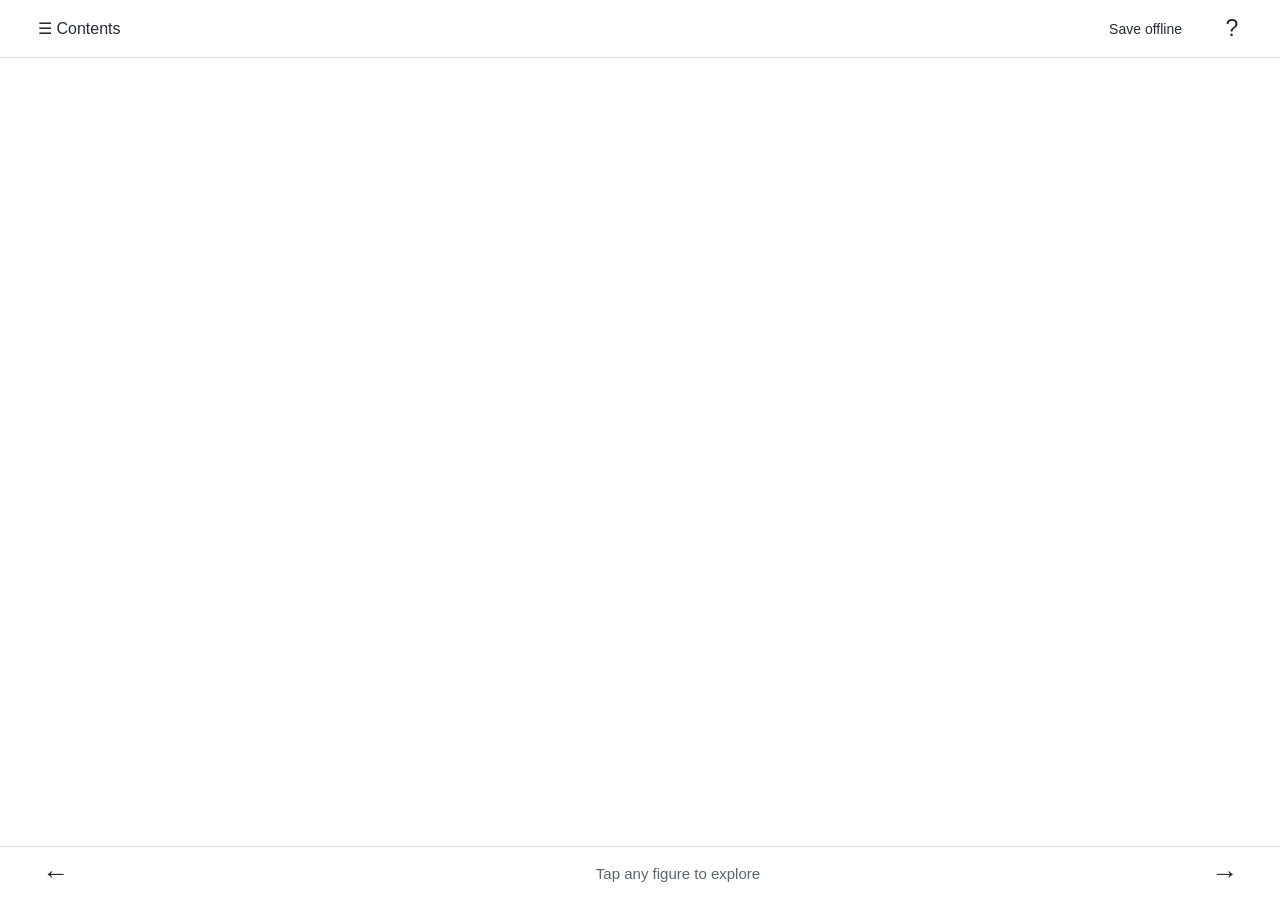
==== nmp/index.html @ d6b0ca8d "Add iPad NMP poster companion with native figure zoom and offline video" ====
<!doctype html>
<html lang="en"><head><meta charset="utf-8"><meta name="viewport" content="width=device-width, initial-scale=1, viewport-fit=cover"><meta name="theme-color" content="#ffffff"><meta name="apple-mobile-web-app-capable" content="yes"><meta name="apple-mobile-web-app-status-bar-style" content="default"><meta name="robots" content="noindex,nofollow"><title>Human NMP fate · Keyu Shen</title><link rel="manifest" href="manifest.webmanifest"><link rel="icon" href="icon.svg" type="image/svg+xml"><link rel="apple-touch-icon" href="icon-192.png"><link rel="stylesheet" href="style.css"></head>
<body>
<div id="app">
 <header><button id="contents" aria-label="Open contents">☰ <span>Contents</span></button><div id="section"></div><button id="offline" aria-label="Save presentation offline">Save offline</button><button id="help" aria-label="How to use">?</button></header>
 <main id="slide" aria-live="polite"></main>
 <footer><button id="prev" aria-label="Previous slide">←</button><div id="position"></div><div id="hint">Tap any figure to explore</div><button id="next" aria-label="Next slide">→</button></footer>
</div>
<dialog id="menu"><div class="dialog-heading"><h2>Contents</h2><button data-close="menu" aria-label="Close contents">×</button></div><nav id="menu-list"></nav><p class="small">Keyu Shen · Human NMP fate potential and bias</p></dialog>
<dialog id="instructions"><div class="dialog-heading"><h2>Present on your iPad</h2><button data-close="instructions" aria-label="Close help">×</button></div><p>Use landscape. In Safari, choose Share → Add to Home Screen, then open the new icon for a full-screen presentation.</p><p>Tap a figure → pinch to zoom → drag to move. Double-tap to enlarge. Use <b>Point</b> to indicate a cell without modifying the image. <b>Fit</b> restores the complete figure.</p><p>Choose <b>Save offline</b> and wait for “Ready offline”. Keep the app open while it saves. Before the meeting, test it once in Airplane Mode.</p><p>The movie already runs at <b>2X</b>. Play it at its default rate. The label is part of the video, including in full-screen playback.</p><p><a href="NMP_iPad_companion.pdf" download>Download the vector PDF backup</a> · <a href="assets/injection-2X.mp4" download>Download the 2X movie</a></p><p class="small">Source microscopy and scale bars are retained. Zoom reveals the available source detail; it does not create additional resolution. Offline storage is managed by iPadOS, so keep the PDF and movie in Files as backups.</p></dialog>
<div id="viewer" role="dialog" aria-modal="true" aria-label="Figure explorer" hidden>
 <div class="viewerbar"><button id="close-viewer">← Back</button><div id="figure-title"></div><button id="point" aria-pressed="false">Point</button><button id="minus" aria-label="Zoom out">−</button><button id="plus" aria-label="Zoom in">+</button><button id="fit">Fit</button></div>
 <div id="viewport"><img id="preview" alt=""><canvas id="detail"></canvas><span id="pointer"></span><div id="loading" role="status">Loading source…</div></div>
 <div id="viewer-caption"></div>
</div>
<div id="toast" role="status" hidden></div>
<script src="data.js"></script><script type="module" src="app.js"></script>
</body></html>
---- nmp/style.css ----
:root{font-family:Arial,Helvetica,sans-serif;color:#232c31;background:white;--line:#d8dfe1;--accent:#177b86;--orange:#f3a071}*{box-sizing:border-box}body{margin:0;overscroll-behavior:none}button,a{-webkit-tap-highlight-color:transparent}button{font:inherit;color:inherit;cursor:pointer;border:1px solid var(--line);border-radius:0;background:white;min-width:48px;min-height:44px;padding:8px 14px;touch-action:manipulation}button:hover{background:#eef5f5}button:focus-visible,a:focus-visible{outline:3px solid var(--accent);outline-offset:2px}button:disabled{opacity:.3;cursor:default}a{color:var(--accent)}#app{height:100vh;height:100dvh;display:grid;grid-template-rows:58px minmax(0,1fr) 54px;padding:env(safe-area-inset-top) env(safe-area-inset-right) env(safe-area-inset-bottom) env(safe-area-inset-left)}header,footer{display:flex;align-items:center;gap:12px;padding:5px 24px}header{border-bottom:1px solid var(--line)}header button{border:0;font-size:16px}#section{flex:1;font-size:18px;font-weight:600}#offline{font-size:14px;white-space:nowrap}#help{font-size:23px}footer{border-top:1px solid var(--line)}footer button{border:0;font-size:27px;padding:0 18px}#position{font-size:16px;color:#59656b;min-width:64px}#hint{flex:1;text-align:center;color:#59656b;font-size:15px}main{padding:22px 30px 14px;display:flex;flex-direction:column;min-height:0;overflow:hidden}h1{font-size:31px;line-height:1.13;font-weight:600;margin:0 0 15px;letter-spacing:-.6px}h2{margin:0;font-size:26px}.sub{font-size:18px;color:#667278;margin:0 0 12px}.content{flex:1;min-height:0}.fig{border:0;padding:0;min-height:0;min-width:0;display:flex;flex-direction:column;align-items:stretch;background:white;width:100%;height:100%;overflow:hidden;text-align:left}.fig:hover{background:#f7fafa}.fig figcaption{font-size:20px;font-weight:600;line-height:1.15;margin-bottom:8px}.fig img{width:100%;height:100%;min-height:0;object-fit:contain;display:block;flex:1}.gallery,.columns,.host,.gallery3{display:grid;gap:18px}.gallery{grid-template-columns:1fr 1fr;grid-template-rows:1fr 1fr}.gallery3{grid-template-columns:1fr 1fr;grid-template-rows:1fr 1fr}.gallery3 .fig:last-child{grid-column:1/3;width:calc(50% - 9px);justify-self:center}.columns{grid-template-columns:1fr 1fr}.host{grid-template-columns:1fr 1fr 1fr 1.8fr;gap:13px}.host .fig img{object-position:top}.legend{font-size:16px;line-height:1.6;display:flex;flex-wrap:wrap;align-items:center;gap:7px 23px;margin-top:12px}.swatch{width:11px;height:11px;display:inline-block;margin-right:6px}.legend .aside{margin-left:auto;color:#68757c;font-size:14px}.nt{background:#4c83c6}.sm{background:#a551a9}.tb{background:#ff8e27}.gfp{background:#29bc55}.sox{background:#4c83c6}.co{background:#20b7ca}.other{background:#8d8d8d}.title-layout{display:grid;grid-template-rows:auto 1fr;gap:15px}.title-layout .paper-title{font-size:41px;line-height:1.12;max-width:1080px;letter-spacing:-.8px;margin:4px 0 16px}.authors{font-size:20px;line-height:1.5;margin:0 0 6px}.affiliation{font-size:15px;line-height:1.5;color:#626f75}.title-layout .fig{max-height:280px;align-self:end}.intro-layout{display:grid;grid-template-rows:auto minmax(0,1fr);gap:16px}.prose{font-size:22px;line-height:1.38}.prose p{margin:0 0 14px}.questions{border-left:4px solid var(--orange);padding-left:18px;margin-top:20px}.questions p{margin:8px 0;font-size:22px}.workflow-layout,.protocol-layout{display:grid;grid-template-rows:minmax(0,1fr) auto;gap:22px}.takeaway{font-size:24px;line-height:1.38;border-left:4px solid var(--orange);padding:10px 0 10px 20px;margin:0}.video-layout{display:grid;grid-template-columns:minmax(0,1fr) 260px;gap:26px}.video-wrap{min-height:0;display:flex;align-items:center;justify-content:center;background:#060707}.video-wrap video{max-width:100%;max-height:100%;width:100%;height:100%;object-fit:contain}.video-notes{align-self:center;font-size:20px;line-height:1.5}.video-notes h2{font-size:25px;margin-bottom:20px}.video-notes p{margin:0 0 20px}.video-notes .small{font-size:16px;color:#626f75}.singlecounts{display:grid;grid-template-columns:220px minmax(0,1fr);gap:20px;align-items:center}.singlecounts .fig{height:100%}.conclusions{display:grid;grid-template-rows:minmax(0,1fr) 120px;gap:20px}.conclusion-lines{display:flex;flex-direction:column;justify-content:space-evenly;font-size:28px;line-height:1.3}.conclusion-lines p{margin:0;border-left:4px solid var(--orange);padding-left:22px}.conclusions .fig img{object-position:left bottom}dialog{border:1px solid var(--line);padding:24px;width:min(700px,90vw);max-height:88dvh;overflow:auto;border-radius:0}dialog::backdrop{background:#0009}.dialog-heading{display:flex;align-items:center;justify-content:space-between;margin-bottom:18px}.dialog-heading button{border:0;font-size:28px}dialog p{font-size:19px;line-height:1.55}.small{font-size:14px!important;color:#69757a}#menu-list{display:flex;flex-direction:column}#menu-list button{text-align:left;border:0;border-bottom:1px solid var(--line);padding:12px 6px;font-size:17px}#menu-list .group{font-size:17px;color:var(--accent);font-weight:bold;margin:20px 0 6px}#menu-list .current{background:#eaf4f4;font-weight:bold}#viewer[hidden]{display:none}#viewer{position:fixed;inset:0;z-index:10;background:white;display:grid;grid-template-rows:62px minmax(0,1fr) auto;padding:env(safe-area-inset-top) env(safe-area-inset-right) env(safe-area-inset-bottom) env(safe-area-inset-left)}.viewerbar{display:flex;gap:8px;align-items:center;padding:7px 16px;border-bottom:1px solid var(--line)}.viewerbar button{font-size:17px;white-space:nowrap}#figure-title{flex:1;font-size:19px;font-weight:600;overflow:hidden;text-overflow:ellipsis;white-space:nowrap}#point[aria-pressed=true]{background:var(--accent);color:white}#viewport{position:relative;overflow:hidden;touch-action:none;background:#fff;cursor:grab}#viewport.point{cursor:crosshair}#preview{position:absolute;left:0;top:0;transform-origin:0 0;max-width:none;pointer-events:none;user-select:none}#detail{position:absolute;inset:0;pointer-events:none}#loading{position:absolute;bottom:15px;left:16px;background:#fffffff0;padding:7px 12px;font-size:14px;border:1px solid var(--line)}#pointer{position:absolute;display:none;width:46px;height:46px;border:3px solid white;outline:2px solid #ec513d;border-radius:50%;transform:translate(-50%,-50%);pointer-events:none;box-shadow:0 1px 6px #0008}#viewer-caption{font-size:15px;color:#68757c;padding:10px 20px;border-top:1px solid var(--line);min-height:38px}#toast{position:fixed;bottom:70px;left:50%;transform:translateX(-50%);background:#243138;color:white;padding:12px 20px;z-index:30;max-width:90vw;text-align:center;font-size:17px}
@media(max-height:720px) and (min-width:900px){main{padding-top:14px}h1{font-size:27px;margin-bottom:12px}.paper-title{font-size:34px!important}.prose,.questions p{font-size:19px}.legend{margin-top:5px}.title-layout .fig{max-height:210px}.takeaway{font-size:21px}.conclusion-lines{font-size:25px}}
@media(orientation:portrait){main{padding:24px 20px}h1{font-size:30px}.host{grid-template-columns:1fr 1fr 1fr;grid-template-rows:1fr 1fr}.host .fig:last-child{grid-column:1/4}.columns{grid-template-columns:1fr;grid-template-rows:1fr 1fr}.video-layout{grid-template-columns:1fr;grid-template-rows:minmax(0,1fr) auto}.video-notes{display:flex;gap:20px;font-size:18px}.video-notes h2{display:none}.video-notes p{margin:0}.singlecounts{grid-template-columns:1fr;grid-template-rows:1fr 1.4fr}.singlecounts .fig:first-child{max-height:250px}.title-layout .paper-title{font-size:36px}.gallery3,.gallery{gap:15px}.legend .aside{margin-left:0}.viewerbar{gap:5px;padding:7px}.viewerbar button{padding:7px 10px}#figure-title{font-size:16px}}
@media(max-width:600px){header,footer{padding-left:8px;padding-right:8px;gap:5px}#section{font-size:13px}#contents span{display:none}header button{padding:5px;min-width:38px}#offline{font-size:12px}main{padding:15px 12px}h1{font-size:24px}.prose,.questions p{font-size:17px}.title-layout .paper-title{font-size:28px}.authors{font-size:16px}.affiliation{font-size:12px}.legend{font-size:12px;gap:2px 10px}.legend .aside{font-size:11px}.fig figcaption{font-size:16px}.conclusion-lines{font-size:21px}#hint{font-size:12px}.viewerbar button{min-width:34px;padding:5px;font-size:14px}#figure-title{font-size:13px}#viewer-caption{font-size:12px}.takeaway{font-size:19px}}
.recovery{display:grid;grid-template-columns:310px minmax(0,1fr);gap:30px}.recovery-side{display:grid;grid-template-rows:minmax(0,.9fr) minmax(0,1.2fr);gap:16px;height:100%;min-height:0}.recovery-side .fig img{object-fit:contain}.singlecounts .recovery-side{height:100%}@media(orientation:portrait){.recovery{grid-template-columns:1fr 1.5fr;gap:15px}.singlecounts .recovery-side{display:flex;max-height:240px}.singlecounts .recovery-side .fig{flex:1}}

.note{font-size:19px;line-height:1.35;margin:12px 0 0;border-left:4px solid var(--orange);padding:8px 0 8px 16px}

.title-layout .fig{max-height:none;align-self:center}
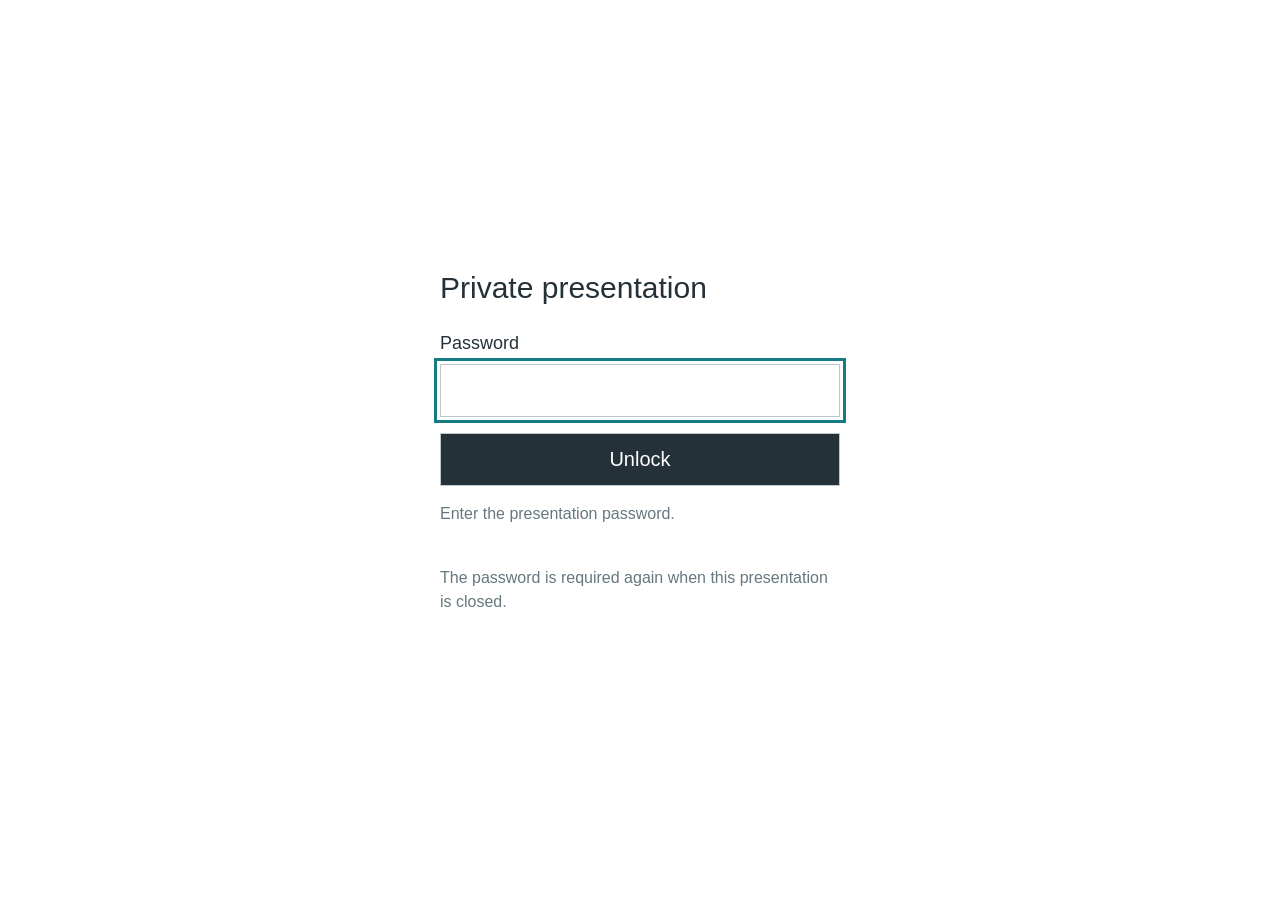
==== commit dcca59c3: "Encrypt NMP companion assets and enlarge native PDF specimen pages" ====
--- a/nmp/index.html
+++ b/nmp/index.html
@@ -1,18 +1 @@
-<!doctype html>
-<html lang="en"><head><meta charset="utf-8"><meta name="viewport" content="width=device-width, initial-scale=1, viewport-fit=cover"><meta name="theme-color" content="#ffffff"><meta name="apple-mobile-web-app-capable" content="yes"><meta name="apple-mobile-web-app-status-bar-style" content="default"><meta name="robots" content="noindex,nofollow"><title>Human NMP fate · Keyu Shen</title><link rel="manifest" href="manifest.webmanifest"><link rel="icon" href="icon.svg" type="image/svg+xml"><link rel="apple-touch-icon" href="icon-192.png"><link rel="stylesheet" href="style.css"></head>
-<body>
-<div id="app">
- <header><button id="contents" aria-label="Open contents">☰ <span>Contents</span></button><div id="section"></div><button id="offline" aria-label="Save presentation offline">Save offline</button><button id="help" aria-label="How to use">?</button></header>
- <main id="slide" aria-live="polite"></main>
- <footer><button id="prev" aria-label="Previous slide">←</button><div id="position"></div><div id="hint">Tap any figure to explore</div><button id="next" aria-label="Next slide">→</button></footer>
-</div>
-<dialog id="menu"><div class="dialog-heading"><h2>Contents</h2><button data-close="menu" aria-label="Close contents">×</button></div><nav id="menu-list"></nav><p class="small">Keyu Shen · Human NMP fate potential and bias</p></dialog>
-<dialog id="instructions"><div class="dialog-heading"><h2>Present on your iPad</h2><button data-close="instructions" aria-label="Close help">×</button></div><p>Use landscape. In Safari, choose Share → Add to Home Screen, then open the new icon for a full-screen presentation.</p><p>Tap a figure → pinch to zoom → drag to move. Double-tap to enlarge. Use <b>Point</b> to indicate a cell without modifying the image. <b>Fit</b> restores the complete figure.</p><p>Choose <b>Save offline</b> and wait for “Ready offline”. Keep the app open while it saves. Before the meeting, test it once in Airplane Mode.</p><p>The movie already runs at <b>2X</b>. Play it at its default rate. The label is part of the video, including in full-screen playback.</p><p><a href="NMP_iPad_companion.pdf" download>Download the vector PDF backup</a> · <a href="assets/injection-2X.mp4" download>Download the 2X movie</a></p><p class="small">Source microscopy and scale bars are retained. Zoom reveals the available source detail; it does not create additional resolution. Offline storage is managed by iPadOS, so keep the PDF and movie in Files as backups.</p></dialog>
-<div id="viewer" role="dialog" aria-modal="true" aria-label="Figure explorer" hidden>
- <div class="viewerbar"><button id="close-viewer">← Back</button><div id="figure-title"></div><button id="point" aria-pressed="false">Point</button><button id="minus" aria-label="Zoom out">−</button><button id="plus" aria-label="Zoom in">+</button><button id="fit">Fit</button></div>
- <div id="viewport"><img id="preview" alt=""><canvas id="detail"></canvas><span id="pointer"></span><div id="loading" role="status">Loading source…</div></div>
- <div id="viewer-caption"></div>
-</div>
-<div id="toast" role="status" hidden></div>
-<script src="data.js"></script><script type="module" src="app.js"></script>
-</body></html>
+<!doctype html><html lang="en"><head><meta charset="utf-8"><meta name="viewport" content="width=device-width,initial-scale=1,viewport-fit=cover"><meta name="robots" content="noindex,nofollow,noarchive"><meta name="theme-color" content="#ffffff"><meta name="apple-mobile-web-app-capable" content="yes"><meta name="apple-mobile-web-app-status-bar-style" content="default"><title>Private presentation</title><link rel="manifest" href="manifest.webmanifest"><link rel="apple-touch-icon" href="icon-192.png"><link rel="icon" href="icon.svg"><style>*{box-sizing:border-box}[hidden]{display:none!important}body{margin:0;font-family:Arial,Helvetica,sans-serif;color:#243138;background:white}main{min-height:100vh;min-height:100dvh;display:grid;place-items:center;padding:28px}form{width:min(400px,100%)}h1{font-size:30px;font-weight:500;margin:0 0 28px}label{display:block;font-size:18px;margin-bottom:10px}input,button{font:inherit;font-size:20px;width:100%;border:1px solid #bcc8cd;border-radius:0;padding:14px;min-height:50px}button{margin-top:16px;background:#243138;color:white;cursor:pointer}button:disabled{opacity:.5}input:focus-visible,button:focus-visible{outline:3px solid #177b86;outline-offset:3px}p{font-size:16px;line-height:1.5;color:#67777f}#status{min-height:48px}iframe{position:fixed;inset:0;width:100%;height:100%;height:100dvh;border:0;background:white}iframe[hidden]{display:none}</style></head><body><main id="gate"><form id="unlock"><h1>Private presentation</h1><label for="password">Password</label><input id="password" type="password" autocomplete="current-password" required autofocus><button id="submit" type="submit">Unlock</button><p id="status" role="status">Enter the presentation password.</p><p>The password is required again when this presentation is closed.</p></form></main><iframe id="presentation" title="Scientific poster presentation" allow="fullscreen" hidden></iframe><script src="gate.js"></script></body></html>
